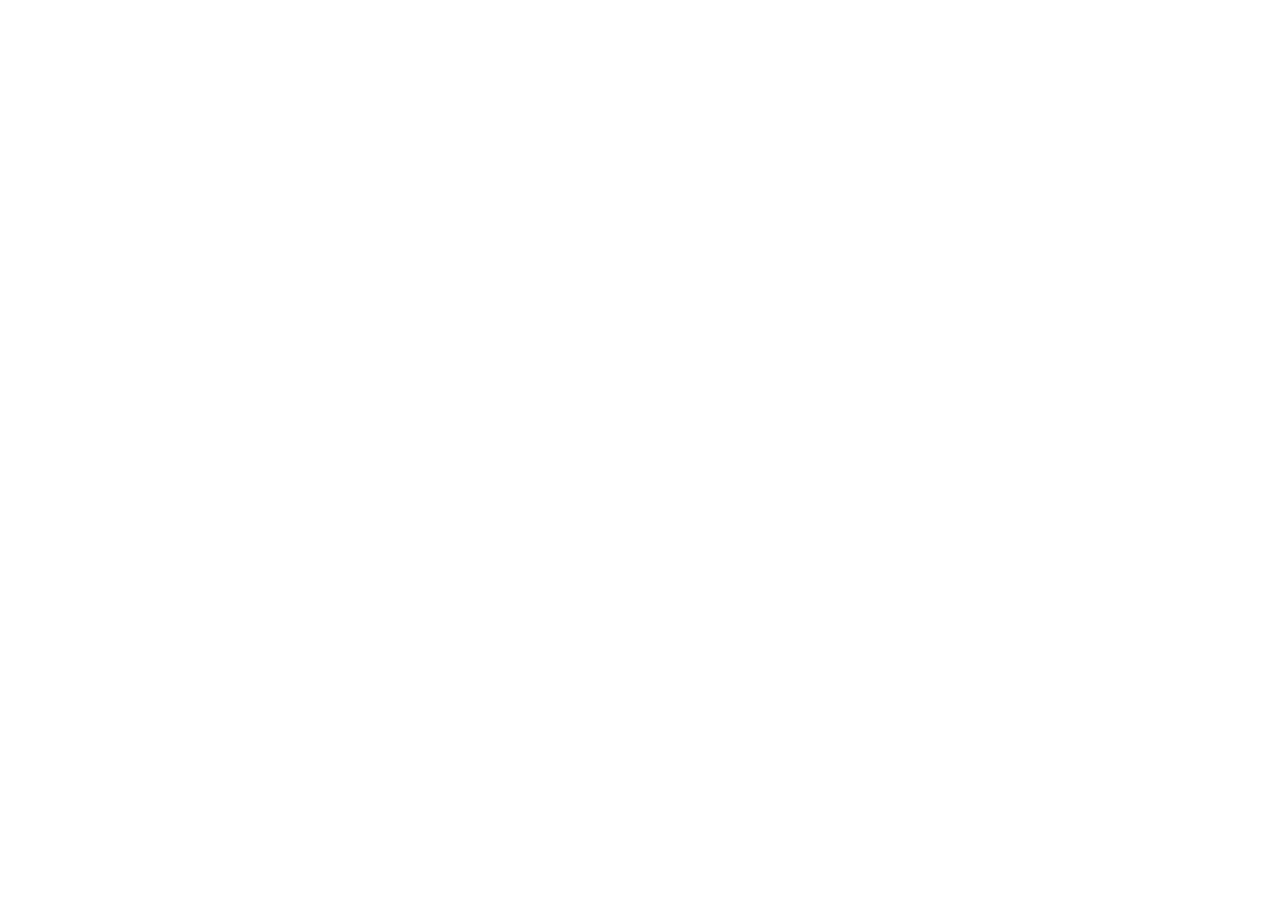
==== index.html @ 077f10c7 "second commit" ====
<!DOCTYPE html>
<html lang="en">
<head>
    <meta charset="UTF-8">
    <meta name="viewport" content="width=device-width, initial-scale=1.0">
    <title>Document</title>
    <link rel="stylesheet" href="./styles/style.css">
</head>
<body>
    
</body>
</html>
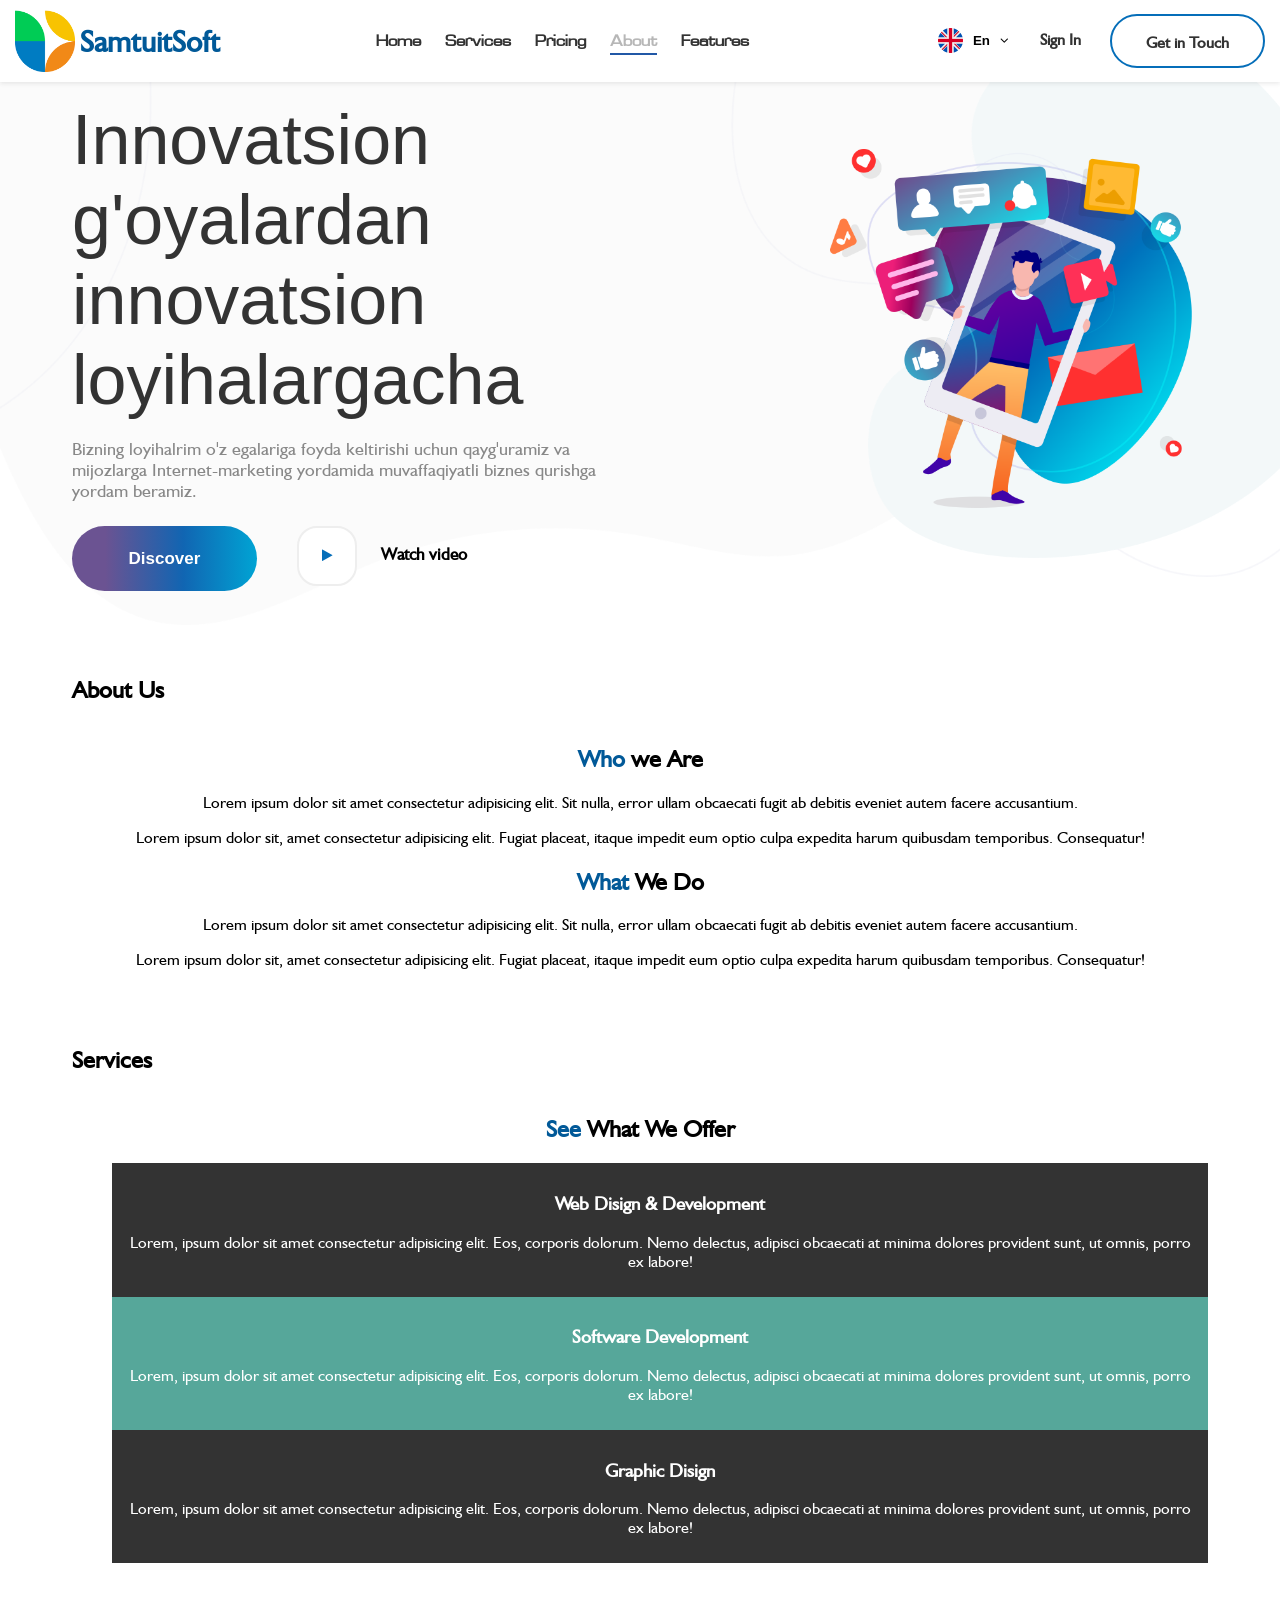
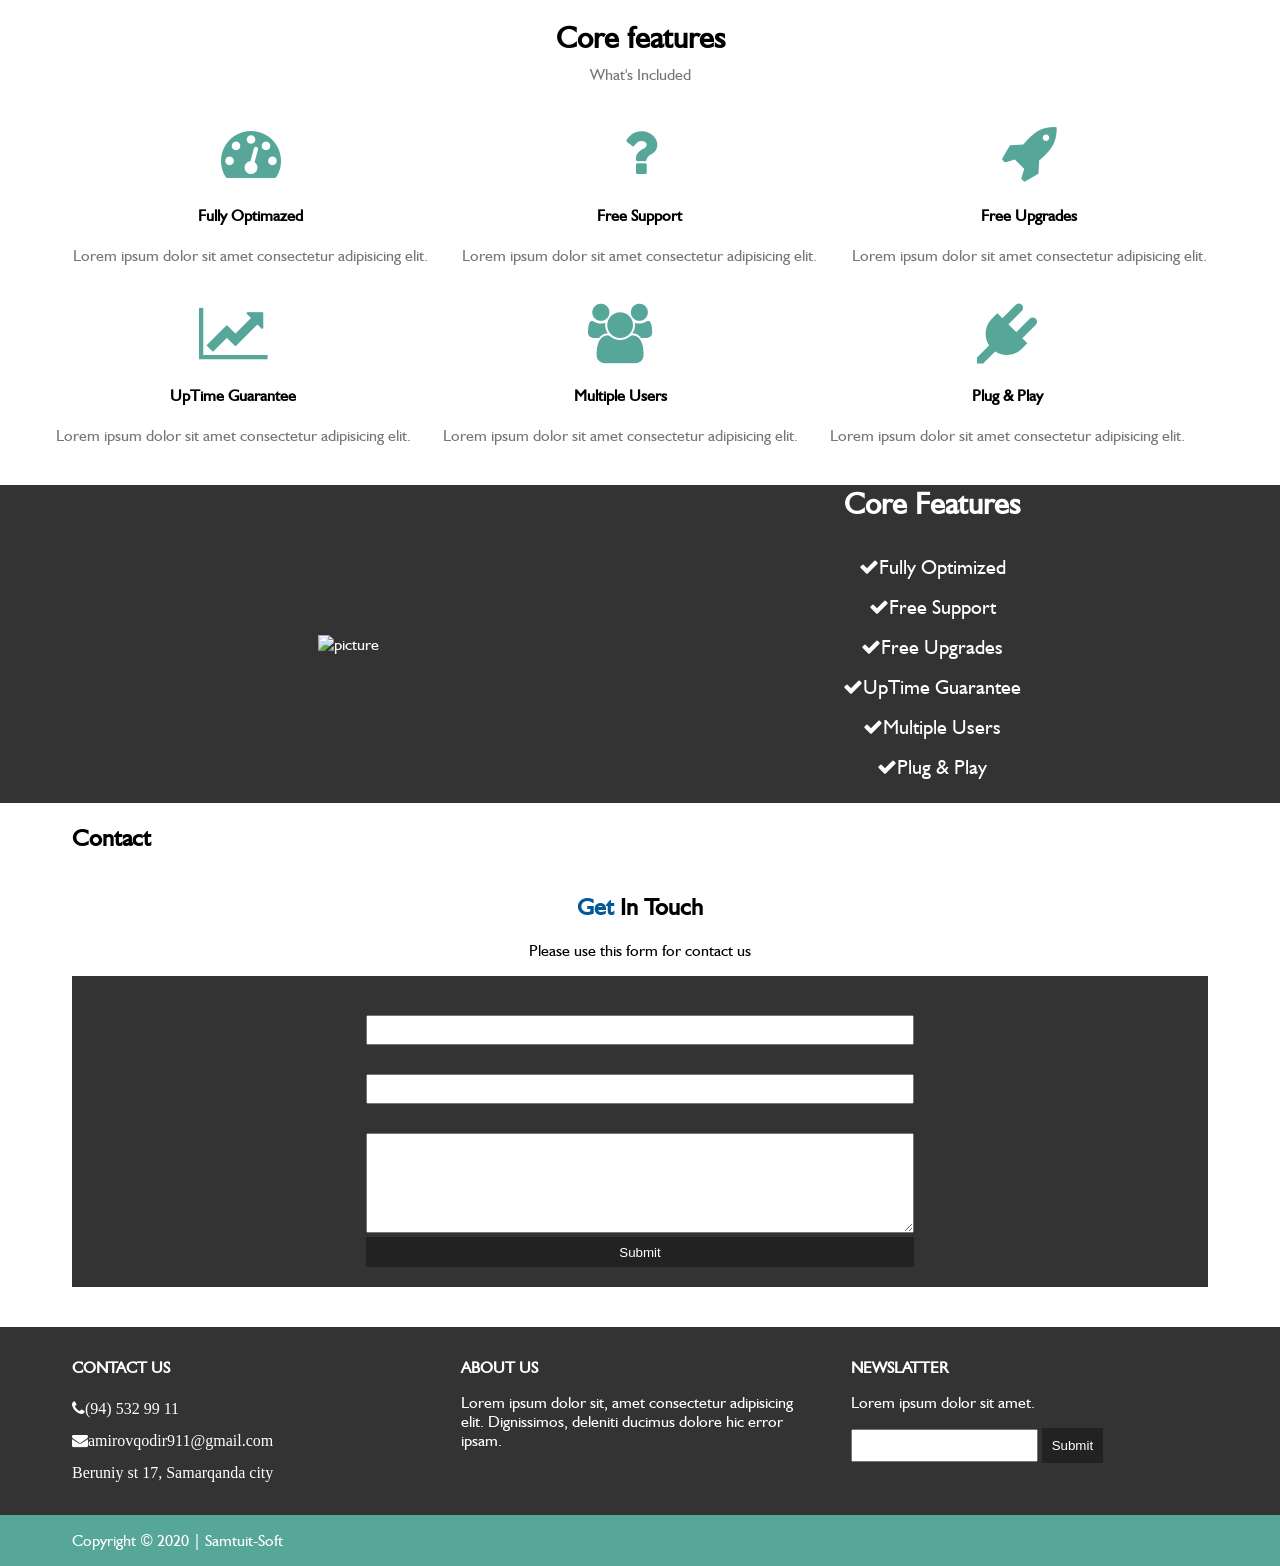
==== commit cec01dae: "heaer is ready" ====
--- a/index.html
+++ b/index.html
@@ -1,12 +1,348 @@
 <!DOCTYPE html>
 <html lang="en">
+
 <head>
     <meta charset="UTF-8">
-    <meta name="viewport" content="width=device-width, initial-scale=1.0">
-    <title>Document</title>
-    <link rel="stylesheet" href="./styles/style.css">
+    <meta name="viewport" content="width=device-width, user-scalable=no, initial-scale=1.0, maximum-scale=1.0, minimum-scale=1.0">
+    <meta http-equiv="X-UA-Compatible" content="ie=edge">
+    <title>Samtuit-Soft LCC</title>
+    <link rel="stylesheet" href="./css/style.css">
+    <link rel="stylesheet" href="./css/flexboxgrid.css ">
+    <link rel="stylesheet" href="./css/libs/font-awesome-4.2.0/css/font-awesome.min.css">
+    <link rel="shortcut icon" href="./images/ico.png" type="image/x-icon">
+
+    <script src="./js/script.js"></script>
 </head>
+
 <body>
-    
+
+
+
+    <!--header-->
+    <header id="main-header">
+        <div class="header-container">
+            <div class="row middle-xs middle-sm middle-md middle-lg">
+                <div class=" col-xs-12 col-sm-12  col-md-2 col-lg-3 main-menu">
+                    <div class="logo">
+                            <a href="#"><img src="./images/samLogo.png" alt="logoSamtuit">
+                            <h1><span class="primary-text">SamtuitSoft</span></h1>
+                        </a>
+                    </div>
+                    <div class="menu-icon">
+                        <button onclick="openSideMenu()" class="open-menu-btn"><i class="fa fa-bars"></i></button>
+                    </div>
+                </div>
+                <div id="sideNav" class="col-xs-12 col-sm-12 col-md-10 col-lg-9 ">
+                    <div id="menu-side" class="flex-side">
+                        <nav id="navbar">
+                            <ul>
+                                <li><a href="#" onclick='return openSideMenu()'>Home</a></li>
+                                <li><a href="#services" onclick='return openSideMenu()'>Services</a></li>
+                                <li><a href="#pricing" onclick='return openSideMenu()'>Pricing</a></li>
+                                <li class="current"><a href="#aboutus"  onclick='return openSideMenu()'>About</a></li>
+                                <li><a href="#features" onclick='return openSideMenu()'>Features</a></li>
+                            </ul>
+                        </nav>
+                        <div class="top-action">
+                            <div class="choose-lang">
+                                <div class="current-lang">
+                                    <button id="lang" onclick="openMenu()"> <img id="lang" src="./images/eng.png"
+                                            alt="lang_flag">
+                                        <span>En</span>
+                                        <i class="fa fa-angle-down"></i>
+                                    </button>
+                                </div>
+                                <div class="wrap-items" id="wrap-Nav">
+                                    <ul class="list">
+                                        <li class="item eng active">English</li>
+                                        <li class="item rus ">Русский</li>
+                                        <li class="item uz ">O'zbek</li>
+                                    </ul>
+                                </div>
+                            </div>
+                            <div class="auth-btns">
+                                <a class="sign-in" href="#"  onclick='return openSideMenu()'>Sign In</a>
+                                <a href="#contact" class="get-in-touch btn"  onclick='return openSideMenu()'>Get in Touch</a>
+                            </div>
+                        </div>
+                    </div>
+                </div>
+            </div>
+        </div>
+    </header>
+
+    <!--Showcase-->
+    <section id="showcase">
+        <div class="container">
+            <div class="row middle-xs middle-sm middle-md middle-lg">
+                <div class="col-xs-12 col-sm-12 col-md-6 col-lg-6">
+                    <h2>Innovatsion g'oyalardan innovatsion loyihalargacha</h2>
+                    <p>Bizning loyihalrim o'z egalariga foyda keltirishi uchun qayg'uramiz va mijozlarga
+                        Internet-marketing yordamida muvaffaqiyatli biznes qurishga yordam beramiz.</p>
+                    <div class="buttons">
+                        <div>
+                            <button class="btn discover">Discover</button>
+                        </div>
+                        <div>
+                            <button id="watch" class="btn play"><i class="fa fa-play"></i></button>
+                            <label for="watch">Watch video</label>
+                        </div>
+                    </div>
+                </div>
+                <div class="col-xs-12 col-sm-12 col-md-6 col-lg-6">
+                    <img src="./images/shape_2.png" alt="shape" class="right-bg">
+                </div>
+            </div>
+        </div>
+    </section>
+
+    <!-- About Us -->
+    <section id="aboutus">
+        <!-- Subheader -->
+        <div id="subheader">
+            <div class="container">
+                <div class="row">
+                    <div class="col-xs-12 col-sm-12 col-md-12 col-lg-12">
+                        <h2>About Us</h2>
+                    </div>
+                </div>
+            </div>
+        </div>
+
+        <!--Main page-->
+        <section id="page" class="about">
+            <div class="container">
+                <div class="row center-xs center-sm center-md center-lg">
+                    <div class="col-xs-12 col-sm-12 col-md-12 col-lg-12">
+                        <h2><span class="primary-text">Who</span> we Are</h2>
+                        <p>Lorem ipsum dolor sit amet consectetur adipisicing elit. Sit nulla, error ullam obcaecati
+                            fugit ab debitis eveniet autem facere accusantium.</p>
+                        <p>Lorem ipsum dolor sit, amet consectetur adipisicing elit. Fugiat placeat, itaque impedit eum
+                            optio culpa expedita harum quibusdam temporibus. Consequatur!</p>
+                        <h2><span class="primary-text">What</span> We Do</h2>
+                        <p>Lorem ipsum dolor sit amet consectetur adipisicing elit. Sit nulla, error ullam obcaecati
+                            fugit ab debitis eveniet autem facere accusantium.</p>
+                        <p>Lorem ipsum dolor sit, amet consectetur adipisicing elit. Fugiat placeat, itaque impedit eum
+                            optio culpa expedita harum quibusdam temporibus. Consequatur!</p>
+                    </div>
+                </div>
+            </div>
+        </section>
+
+        <!-- Services -->
+
+        <section id="services">
+
+            <!-- Subheader -->
+            <div id="subheader">
+                <div class="container">
+                    <div class="row">
+                        <div class="col-xs-12 col-sm-12 col-md-12 col-lg-12">
+                            <h2>Services</h2>
+                        </div>
+                    </div>
+                </div>
+            </div>
+
+            <!--Main page-->
+            <section id="page" class="service">
+                <div class="container">
+                    <div class="row center-xs center-sm center-md center-lg">
+                        <div class="col-xs-12 col-sm-12 col-md-12 col-lg-12">
+                            <h2><span class="primary-text">See</span> What We Offer</h2>
+                            <ul>
+                                <li>
+                                    <h3>Web Disign & Development</h3>
+                                    <p>
+                                        Lorem, ipsum dolor sit amet consectetur adipisicing elit. Eos, corporis dolorum.
+                                        Nemo delectus, adipisci obcaecati at minima dolores provident sunt, ut omnis,
+                                        porro ex labore!
+                                    </p>
+                                </li>
+                                <li>
+                                    <h3>Software Development</h3>
+                                    <p>
+                                        Lorem, ipsum dolor sit amet consectetur adipisicing elit. Eos, corporis dolorum.
+                                        Nemo delectus, adipisci obcaecati at minima dolores provident sunt, ut omnis,
+                                        porro ex labore!
+                                    </p>
+                                </li>
+                                <li>
+                                    <h3>Graphic Disign</h3>
+                                    <p>
+                                        Lorem, ipsum dolor sit amet consectetur adipisicing elit. Eos, corporis dolorum.
+                                        Nemo delectus, adipisci obcaecati at minima dolores provident sunt, ut omnis,
+                                        porro ex labore!
+                                    </p>
+                                </li>
+                            </ul>
+
+                        </div>
+                    </div>
+                </div>
+            </section>
+
+        </section>
+
+    </section>
+    <!--Features-->
+    <section id="features">
+        <div class="container">
+            <div class="row center-xs center-sm center-md center-lg">
+                <div class="col-xs-12 col-sm-12 col-md-12 col-lg-12">
+                    <h2>Core features</h2>
+                    <p>What's Included</p>
+
+                    <!--Icon row 1-->
+                    <div class="row">
+                        <div class="col-xs-12 col-sm-4 col-md-4 col-lg-4">
+                            <div class="fa fa-dashboard"></div><br>
+                            <h4>Fully Optimazed</h4>
+                            <p>Lorem ipsum dolor sit amet consectetur adipisicing elit.</p>
+                        </div>
+                        <div class="col-xs-12 col-sm-4 col-md-4 col-lg-4">
+                            <div class="fa fa-question"></div><br>
+                            <h4>Free Support</h4>
+                            <p>Lorem ipsum dolor sit amet consectetur adipisicing elit.</p>
+                        </div>
+                        <div class="col-xs-12 col-sm-4 col-md-4 col-lg-4">
+                            <div class="fa fa-rocket"></div><br>
+                            <h4>Free Upgrades</h4>
+                            <p>Lorem ipsum dolor sit amet consectetur adipisicing elit.</p>
+                        </div>
+
+                        <!--Icon row 2-->
+                        <div class="row">
+                            <div class="col-xs-12 col-sm-4 col-md-4 col-lg-4">
+                                <div class="fa fa-line-chart"></div><br>
+                                <h4>UpTime Guarantee</h4>
+                                <p>Lorem ipsum dolor sit amet consectetur adipisicing elit.</p>
+                            </div>
+                            <div class="col-xs-12 col-sm-4 col-md-4 col-lg-4">
+                                <div class="fa fa-users"></div><br>
+                                <h4>Multiple Users</h4>
+                                <p>Lorem ipsum dolor sit amet consectetur adipisicing elit.</p>
+                            </div>
+                            <div class="col-xs-12 col-sm-4 col-md-4 col-lg-4">
+                                <div class="fa fa-plug"></div><br>
+                                <h4>Plug & Play</h4>
+                                <p>Lorem ipsum dolor sit amet consectetur adipisicing elit.</p>
+                            </div>
+                        </div>
+                    </div>
+                </div>
+            </div>
+    </section>
+
+    <!--Info section-->
+    <section id="info">
+        <div class="container">
+            <div class="row center-xs center-sm center-md center-lg middle-xs middle-sm middle-md middle-lg">
+                <div class="col-xs-12 col-sm-6 col-md-6  col-lg-6">
+                    <img src="./images/HTML5.svg.png" alt="picture">
+                </div>
+                <div class="col-xs-12 col-sm-6 col-md-6  col-lg-6">
+                    <h2>Core Features</h2>
+                    <ul>
+                        <li><i class="fa fa-check"></i>Fully Optimized</li>
+                        <li><i class="fa fa-check"></i>Free Support</li>
+                        <li><i class="fa fa-check"></i>Free Upgrades</li>
+                        <li><i class="fa fa-check"></i>UpTime Guarantee</li>
+                        <li><i class="fa fa-check"></i>Multiple Users</li>
+                        <li><i class="fa fa-check"></i>Plug & Play</li>
+                    </ul>
+                </div>
+            </div>
+        </div>
+    </section>
+
+    <!-- Contact -->
+
+    <section id="contact">
+
+        <!-- Subheader -->
+        <div id="subheader">
+            <div class="container">
+                <div class="row">
+                    <div class="col-xs-12 col-sm-12 col-md-12 col-lg-12">
+                        <h2>Contact</h2>
+                    </div>
+                </div>
+            </div>
+        </div>
+
+        <!--Main page-->
+        <section id="page" class="contact">
+            <div class="container">
+                <div class="row center-xs center-sm center-md center-lg">
+                    <div class="col-xs-12 col-sm-12 col-md-12 col-lg-12">
+                        <h2><span class="primary-text">Get</span> In Touch</h2>
+                        <p>Please use this form for contact us</p>
+                        <form action="#" method="GET">
+                            <div>
+                                <label for="name"></label><br>
+                                <input type="text" name="name">
+                            </div>
+                            <div>
+                                <label for="name"></label><br>
+                                <input type="text" name="email">
+                            </div>
+                            <div>
+                                <label for="messsage"></label><br>
+                                <textarea name="message"></textarea>
+                            </div>
+                            <button type="submit" name="button">Submit</button>
+                        </form>
+                    </div>
+                </div>
+            </div>
+        </section>
+    </section>
+
+    <!-- Company -->
+    <section id="company">
+        <div class="container">
+            <div class="row">
+                <div class="col-xs-12 col-sm-12 col-md-4 col-lg-4">
+                    <h4>Contact Us</h4>
+                    <ul>
+                        <li><i class="fa fa-phone">(94) 532 99 11</i></li>
+                        <li><i class="fa fa-envelope">amirovqodir911@gmail.com</i></li>
+                        <li><i class="fa fa-map">Beruniy st 17, Samarqanda city</i></li>
+                    </ul>
+                </div>
+                <div class="col-xs-12 col-sm-12 col-md-4 col-lg-4">
+                    <h4>About Us</h4>
+                    <p>Lorem ipsum dolor sit, amet consectetur adipisicing elit. Dignissimos, deleniti ducimus dolore
+                        hic error ipsam.</p>
+                </div>
+                <div class="col-xs-12 col-sm-12 col-md-4 col-lg-4">
+                    <h4>Newslatter</h4>
+                    <p>Lorem ipsum dolor sit amet.</p>
+                    <form action="#">
+                        <input type="text" name="email">
+                        <button type="submit" name="button">Submit</button>
+                    </form>
+                </div>
+            </div>
+        </div>
+
+    </section>
+
+    <!--Footer-->
+    <footer id="main-footer">
+        <div class="container">
+            <div class="row">
+                <div class="col-xs-12 col-sm-12 col-md-12 col-lg-12">
+                    <p>Copyright &copy; 2020 | Samtuit-Soft</p>
+                </div>
+            </div>
+        </div>
+        <div class="row">
+            <div class="col-xs- col-sm-12 col-md-12 col-lg-12"></div>
+        </div>
+    </footer>
+
 </body>
+
 </html>
--- a/css/style.css
+++ b/css/style.css
@@ -0,0 +1,587 @@
+* {
+    box-sizing: border-box;
+}
+
+@font-face {
+    font-family: "blinkmacsystem-menu";
+    src: url(./fonts/menu.ttf);
+}
+@font-face {
+    font-family: "blinkmacsystem-text";
+    src: url(./fonts/text.ttf);
+}
+
+body {
+    font-family: 'blinkmacsystem-text', sans-serif;
+    font-size: 16px;
+    margin: 0;
+    padding: 0;
+    overflow-x: hidden;
+}
+
+@media (max-width: 770px){
+    .container {
+        padding-left: 15px;
+        padding-right: 15px;
+    }
+}
+.container {
+    margin: auto
+}
+
+/* COMMON CLASSES */
+
+.primary-text {
+    color: #015998 ;
+
+}
+
+.primary-background {
+    background: #56a79a;
+}
+
+/* HEADER */
+
+#main-header {
+    box-sizing: border-box;
+    position: fixed;
+    z-index: 5;
+    -webkit-box-shadow: 0 1px 5px 0 rgba(36,36,36,.12);
+    box-shadow: 0 1px 5px 0 rgba(36,36,36,.12);
+    background-color: #fff;
+    width: 100%;
+    padding: 0 15px;
+    font-weight: 700;
+}
+
+#main-header .logo h1 {
+    margin: 0;
+    font-size: 30px;
+    display: inline-block;
+    margin-left: 5px;
+    
+}
+
+#main-header .main-menu {
+    display: flex;
+    justify-content: space-between;
+    align-items: center;
+
+
+}
+#main-header .open-menu-btn {
+    background: none;
+    border: none;
+    outline: none;
+    font-size: 20px;
+    display: none;
+}
+
+#main-header .open-menu-btn:hover {
+    cursor: pointer;
+}
+
+@media (min-width: 1200px) {
+    #main-header {
+        padding: 10px 15px;
+    }
+}
+
+#main-header .logo {
+    display: inline-block;
+    width: 100%;
+    
+}
+
+#main-header .logo a {
+    cursor: pointer;
+    text-decoration: none;
+    display: flex;
+    flex-wrap: row;
+    justify-content: flex-start;
+    align-items: center;
+}
+
+#main-header .logo img{
+    width: 60px;
+}
+
+
+.flex-side {
+    display: flex;
+    justify-content: space-between;
+    align-items: center;
+}
+
+.top-action {
+    display: flex;
+    align-items: center;
+    justify-content: space-between;
+}
+
+@media (max-width: 990px) {
+    #main-header .logo {
+        margin: 10px 0;
+    }
+    #main-header .open-menu-btn {
+        display: inline-block;
+    }
+    .flex-side {
+        visibility: hidden;
+        position: absolute;
+    }
+    .openSideMenu .flex-side {
+        visibility: visible;
+        position: absolute;
+        left: 0;
+        width: 100%;
+        height: calc(100vh - 59px);
+        background-color: #fff;
+        color: #333;
+        display: flex;
+        flex-direction: column;
+        align-items: flex-start;
+        justify-content: flex-start;
+    }
+    .openSideMenu .flex-side #navbar {
+        width: 100%;
+    }
+    .openSideMenu .flex-side #navbar ul {
+        margin: 0;
+        padding: 0;
+        list-style-type: none;
+        width: 100%;
+        
+    }
+    .openSideMenu .flex-side #navbar ul li {
+        
+        display: block;
+        width: 100%;
+        padding-left: 15px;
+        border-top: 1px solid #f2f2f2;
+        
+    }
+    .openSideMenu .flex-side #navbar ul li:last-child {
+        border-bottom: 1px solid #f2f2f2;
+    }
+    .openSideMenu .flex-side #navbar ul li a {
+        display: block;
+        text-decoration: none;
+        padding: 17px 0;
+        color: inherit;
+    }
+
+    .openSideMenu .top-action {
+        margin-top: 20px;
+        display: flex;
+        flex-direction: column;
+        align-items: flex-start;
+    }
+
+    .openSideMenu .choose-lang {
+        margin-left: 25px;
+        margin-bottom: 15px;
+    }
+
+    .openSideMenu #lang {
+        padding-left: 0;
+    }
+
+    .openSideMenu a.sign-in {
+        color: inherit;
+        text-decoration: inherit;
+    }
+
+    .openSideMenu a.sign-in:hover {
+        border-bottom: 2px solid #2158a6;
+        padding-bottom: 3px;
+    }
+    .openSideMenu #wrap-Nav {
+        position: absolute;
+        visibility: hidden;
+        z-index: 10;
+        display: block;
+        top: 8px;
+        left: -5px;
+        
+    }
+}
+
+
+/* .current-lang {
+    
+} */
+
+.current-lang button {
+    display: flex;
+    align-items: center;
+    background: #fff;
+    outline: none;
+    border: 0;
+}
+.current-lang button span {
+    padding: 0 10px;
+    font-weight: 700;
+}
+
+.current-lang button:hover {
+    cursor: pointer;
+}
+
+.current-lang img {
+    width: 25px;
+}
+@media (min-width: 990px) {
+   
+    #menu-side {
+        display: flex;
+    }
+    #navbar li {
+        display: inline;
+        padding-right: 20px;
+        list-style-type: none;
+    }
+    
+    #navbar a,  a.sign-in {
+        text-decoration: none;
+        color: #333;
+    }
+    
+    #navbar li.current a, #navbar a:hover, a.sign-in:hover, .wrap-items .list .active {
+        color: #b7b7b7;
+        border-bottom: 2px solid #2158a6;
+        padding-bottom: 3px;
+    }
+    
+    #wrap-Nav{
+        visibility: hidden;
+    }
+}
+#navbar {
+    font-family: "blinkmacsystem-menu";
+    color: #333;
+    font-size: 1em;
+}
+
+.wrap-items {
+    display: inline-block;
+    width: 160px;
+    background-color: #2f3c46;
+    padding: 40px 0;
+    position: absolute;
+    top: 60px;
+    right: 225px;
+}
+
+.wrap-items .list {
+    margin: 0;
+    padding: 0;
+    list-style-type: none;
+    display: flex;
+    flex-direction: column;
+    align-items: center;
+    color: #fff;
+    font-size: 14px;
+}
+
+.wrap-items .list .item {
+    padding: 8px;
+    font-weight: 200;
+}
+
+
+.wrap-items .list .item:hover {
+    cursor: pointer;
+}
+
+.auth-btns, .auth-btns .get-in-touch  {
+    margin-left: 25px;
+}
+
+.get-in-touch {
+    display: inline-block;
+    box-sizing: border-box;
+    width: 155px;
+    height: 54px;
+    
+}
+
+.btn {
+    display: inline-block;
+    box-sizing: border-box;
+    background: #fff;
+    vertical-align: middle;
+    line-height: 54px;
+    text-align: center;
+    border-radius: 90px;
+    text-decoration: none;
+    color: #333;
+    border: 2px solid #056eb9;
+    font-weight: 700;
+    outline: none;
+
+}
+
+.get-in-touch:hover {
+    transition: 0.5s;
+    background: linear-gradient(90deg,#6b5392 0,#6b5392 18%,#1165b2 60%,#00a4d4 100%);
+    color: #fff;
+    cursor: pointer;
+}
+
+
+/* ShOWCASE */
+
+#showcase {
+    box-sizing: content-box;
+    display: block;
+    background: url(../images/bg_1.png) no-repeat;
+    background-position-x: center;
+    background-position-y: bottom;
+    background-size: cover;
+    margin-bottom: 30px;
+    height: 525px;
+    width: 100%;
+    padding: 50px 0;
+}
+
+#showcase .container {
+    margin-top: 50px;
+}
+
+#showcase h2 {
+    font-family: sans-serif;
+    font-size: 70px;
+    color: #333;
+    font-weight: 100;
+    margin: 0;
+
+}
+
+#showcase p {
+    font-family: "blinkmacsystem-text" ;
+    color: #888888;
+    font-size: 18px;
+}
+
+#showcase .buttons {
+    margin-top: 25px;
+    font-size: 17px;
+    font-weight: 700;
+    display: flex;
+}
+
+#showcase .discover {
+    border: 0;
+    width: 185px;
+    margin-right: 40px;
+    margin-bottom: 25px;
+    height: 65px;
+    font-weight: 700;
+    font-size: inherit;
+    color: white;
+    background: linear-gradient(90deg,#6b5392 0,#6b5392 18%,#1165b2 60%,#00a4d4 100%);
+}
+
+#showcase .btn:hover {
+    transition: 0.5s;
+    background: none;
+    background-color: #2d3a49 !important;
+    cursor: pointer;
+    color: white;
+}
+
+#showcase label:hover {
+    cursor: pointer;
+}
+
+#showcase .play {
+    width: 60px;
+    height: 60px;
+    border-radius: 20px;
+    margin-right: 20px;
+    border-color: #eeeeee;
+    color: #056eb9;
+}
+
+.right-bg {
+    visibility: hidden;
+}
+
+
+
+@media (min-width: 990px) {
+    .right-bg {
+        visibility: visible;
+        position: absolute;
+        top: 25px;
+        right: 0;
+        width: 450px;
+    }
+}
+
+/* FEATURES */
+
+#features h2 {
+    font-size: 30px;
+    margin: 0;
+    padding-bottom: 10px;
+
+}
+
+#features p {
+    color: #777;
+    margin: 0;
+    margin-bottom: 40px;
+}
+
+#features .fa {
+    font-size: 60px;
+    color: #56a79a;
+}
+    
+
+/* INFO  */
+
+#info {
+    background: #333 url(../images/inform.jpg) no-repeat center center;
+    background-size: cover;
+    color: #fff;
+}
+
+#info h2 {
+    font-size: 30px;
+    margin: 0;
+    padding-bottom: 10px;
+
+}
+
+#info ul {
+    list-style-type: none;
+    padding: 0;
+}
+
+#info li {
+    line-height: 2em;
+    font-size: 20px;
+}
+
+
+/* COMPANY */
+
+#company {
+    background: #333;
+    color: #fff;
+    padding: 10px 0;
+
+}
+
+#company h4 {
+    text-transform: uppercase;
+    margin-bottom: 0;
+}
+
+#company ul {
+    padding: 0;
+    list-style: none;
+    line-height: 2em;
+}
+
+#company button {
+    background: #222;
+    color: #fff;
+    padding: 10px;
+    border: 0;
+
+}
+
+#company input {
+    padding: 7px;
+}
+
+
+/* FOOTER */
+
+#main-footer {
+    background: #56a79a;
+    color: white;
+}
+
+/* PAGE */
+
+#page {
+    margin-bottom: 40px;
+}
+
+/* SERVICES */
+
+.service ul li {
+    list-style: none;
+    padding: 10px;
+}
+
+.service ul li:nth-child(odd){
+    background-color: #333;
+    color: #fff;
+
+}
+.service ul li:nth-child(even){
+    background-color: #56a79a;
+    color: #fff;
+
+}
+
+/* CONTACT */
+#contact form {
+    background: #333;
+    color: #fff;
+    padding: 20px;
+}
+
+.contact form input[type="text"] {
+    width: 50%;
+    height: 30px;
+    margin-bottom: 10px;
+}
+
+.contact form textarea {
+    width: 50%;
+    height: 100px;
+}
+
+.contact form button {
+    width: 50%;
+    height: 30px;
+    padding: 10 0;
+    border: 0;
+    background-color: #222;
+    color: #fff;
+}
+
+.contact form label {
+    text-transform: uppercase;
+}
+
+/* MEDIA QUERIES */
+
+@media (max-width: 800px) {
+    #showcase h2 {
+        font-size: 55px;
+        display: inline-block;
+        width: 60%;
+    }
+
+}
+@media (max-width: 580px) {
+    #showcase h2 {
+        font-size: 40px;
+        display: inline-block;
+        width: 60%;
+
+    }
+    #showcase .buttons {
+        flex-direction: column;
+    }
+
+}
+
--- a/css/flexboxgrid.css
+++ b/css/flexboxgrid.css
@@ -0,0 +1,894 @@
+/* Uncomment and set these variables to customize the grid. */
+
+.container-fluid {
+  margin-right: auto;
+  margin-left: auto;
+  padding-right: 2rem;
+  padding-left: 2rem;
+}
+
+.row {
+  box-sizing: border-box;
+  display: -ms-flexbox;
+  display: -webkit-box;
+  display: flex;
+  -ms-flex: 0 1 auto;
+  -webkit-box-flex: 0;
+  flex: 0 1 auto;
+  -ms-flex-direction: row;
+  -webkit-box-orient: horizontal;
+  -webkit-box-direction: normal;
+  flex-direction: row;
+  -ms-flex-wrap: wrap;
+  flex-wrap: wrap;
+  margin-right: -1rem;
+  margin-left: -1rem;
+}
+
+.row.reverse {
+  -ms-flex-direction: row-reverse;
+  -webkit-box-orient: horizontal;
+  -webkit-box-direction: reverse;
+  flex-direction: row-reverse;
+}
+
+.col.reverse {
+  -ms-flex-direction: column-reverse;
+  -webkit-box-orient: vertical;
+  -webkit-box-direction: reverse;
+  flex-direction: column-reverse;
+}
+
+.col-xs,
+.col-xs-1,
+.col-xs-2,
+.col-xs-3,
+.col-xs-4,
+.col-xs-5,
+.col-xs-6,
+.col-xs-7,
+.col-xs-8,
+.col-xs-9,
+.col-xs-10,
+.col-xs-11,
+.col-xs-12 {
+  box-sizing: border-box;
+  -ms-flex: 0 0 auto;
+  -webkit-box-flex: 0;
+  flex: 0 0 auto;
+  padding-right: 1rem;
+  padding-left: 1rem;
+}
+
+.col-xs {
+  -webkit-flex-grow: 1;
+  -ms-flex-positive: 1;
+  -webkit-box-flex: 1;
+  flex-grow: 1;
+  -ms-flex-preferred-size: 0;
+  flex-basis: 0;
+  max-width: 100%;
+}
+
+.col-xs-1 {
+  -ms-flex-preferred-size: 8.333%;
+  flex-basis: 8.333%;
+  max-width: 8.333%;
+}
+
+.col-xs-2 {
+  -ms-flex-preferred-size: 16.667%;
+  flex-basis: 16.667%;
+  max-width: 16.667%;
+}
+
+.col-xs-3 {
+  -ms-flex-preferred-size: 25%;
+  flex-basis: 25%;
+  max-width: 25%;
+}
+
+.col-xs-4 {
+  -ms-flex-preferred-size: 33.333%;
+  flex-basis: 33.333%;
+  max-width: 33.333%;
+}
+
+.col-xs-5 {
+  -ms-flex-preferred-size: 41.667%;
+  flex-basis: 41.667%;
+  max-width: 41.667%;
+}
+
+.col-xs-6 {
+  -ms-flex-preferred-size: 50%;
+  flex-basis: 50%;
+  max-width: 50%;
+}
+
+.col-xs-7 {
+  -ms-flex-preferred-size: 58.333%;
+  flex-basis: 58.333%;
+  max-width: 58.333%;
+}
+
+.col-xs-8 {
+  -ms-flex-preferred-size: 66.667%;
+  flex-basis: 66.667%;
+  max-width: 66.667%;
+}
+
+.col-xs-9 {
+  -ms-flex-preferred-size: 75%;
+  flex-basis: 75%;
+  max-width: 75%;
+}
+
+.col-xs-10 {
+  -ms-flex-preferred-size: 83.333%;
+  flex-basis: 83.333%;
+  max-width: 83.333%;
+}
+
+.col-xs-11 {
+  -ms-flex-preferred-size: 91.667%;
+  flex-basis: 91.667%;
+  max-width: 91.667%;
+}
+
+.col-xs-12 {
+  -ms-flex-preferred-size: 100%;
+  flex-basis: 100%;
+  max-width: 100%;
+}
+
+.col-xs-offset-1 {
+  margin-left: 8.333%;
+}
+
+.col-xs-offset-2 {
+  margin-left: 16.667%;
+}
+
+.col-xs-offset-3 {
+  margin-left: 25%;
+}
+
+.col-xs-offset-4 {
+  margin-left: 33.333%;
+}
+
+.col-xs-offset-5 {
+  margin-left: 41.667%;
+}
+
+.col-xs-offset-6 {
+  margin-left: 50%;
+}
+
+.col-xs-offset-7 {
+  margin-left: 58.333%;
+}
+
+.col-xs-offset-8 {
+  margin-left: 66.667%;
+}
+
+.col-xs-offset-9 {
+  margin-left: 75%;
+}
+
+.col-xs-offset-10 {
+  margin-left: 83.333%;
+}
+
+.col-xs-offset-11 {
+  margin-left: 91.667%;
+}
+
+.start-xs {
+  -ms-flex-pack: start;
+  -webkit-box-pack: start;
+  justify-content: flex-start;
+  text-align: start;
+}
+
+.center-xs {
+  -ms-flex-pack: center;
+  -webkit-box-pack: center;
+  justify-content: center;
+  text-align: center;
+}
+
+.end-xs {
+  -ms-flex-pack: end;
+  -webkit-box-pack: end;
+  justify-content: flex-end;
+  text-align: end;
+}
+
+.top-xs {
+  -ms-flex-align: start;
+  -webkit-box-align: start;
+  align-items: flex-start;
+}
+
+.middle-xs {
+  -ms-flex-align: center;
+  -webkit-box-align: center;
+  align-items: center;
+}
+
+.bottom-xs {
+  -ms-flex-align: end;
+  -webkit-box-align: end;
+  align-items: flex-end;
+}
+
+.around-xs {
+  -ms-flex-pack: distribute;
+  justify-content: space-around;
+}
+
+.between-xs {
+  -ms-flex-pack: justify;
+  -webkit-box-pack: justify;
+  justify-content: space-between;
+}
+
+.first-xs {
+  -ms-flex-order: -1;
+  -webkit-box-ordinal-group: 0;
+  order: -1;
+}
+
+.last-xs {
+  -ms-flex-order: 1;
+  -webkit-box-ordinal-group: 2;
+  order: 1;
+}
+
+@media only screen and (min-width: 48em) {
+  .container {
+    width: 46rem;
+  }
+
+  .col-sm,
+  .col-sm-1,
+  .col-sm-2,
+  .col-sm-3,
+  .col-sm-4,
+  .col-sm-5,
+  .col-sm-6,
+  .col-sm-7,
+  .col-sm-8,
+  .col-sm-9,
+  .col-sm-10,
+  .col-sm-11,
+  .col-sm-12 {
+    box-sizing: border-box;
+    -ms-flex: 0 0 auto;
+    -webkit-box-flex: 0;
+    flex: 0 0 auto;
+    padding-right: 1rem;
+    padding-left: 1rem;
+  }
+
+  .col-sm {
+    -webkit-flex-grow: 1;
+    -ms-flex-positive: 1;
+    -webkit-box-flex: 1;
+    flex-grow: 1;
+    -ms-flex-preferred-size: 0;
+    flex-basis: 0;
+    max-width: 100%;
+  }
+
+  .col-sm-1 {
+    -ms-flex-preferred-size: 8.333%;
+    flex-basis: 8.333%;
+    max-width: 8.333%;
+  }
+
+  .col-sm-2 {
+    -ms-flex-preferred-size: 16.667%;
+    flex-basis: 16.667%;
+    max-width: 16.667%;
+  }
+
+  .col-sm-3 {
+    -ms-flex-preferred-size: 25%;
+    flex-basis: 25%;
+    max-width: 25%;
+  }
+
+  .col-sm-4 {
+    -ms-flex-preferred-size: 33.333%;
+    flex-basis: 33.333%;
+    max-width: 33.333%;
+  }
+
+  .col-sm-5 {
+    -ms-flex-preferred-size: 41.667%;
+    flex-basis: 41.667%;
+    max-width: 41.667%;
+  }
+
+  .col-sm-6 {
+    -ms-flex-preferred-size: 50%;
+    flex-basis: 50%;
+    max-width: 50%;
+  }
+
+  .col-sm-7 {
+    -ms-flex-preferred-size: 58.333%;
+    flex-basis: 58.333%;
+    max-width: 58.333%;
+  }
+
+  .col-sm-8 {
+    -ms-flex-preferred-size: 66.667%;
+    flex-basis: 66.667%;
+    max-width: 66.667%;
+  }
+
+  .col-sm-9 {
+    -ms-flex-preferred-size: 75%;
+    flex-basis: 75%;
+    max-width: 75%;
+  }
+
+  .col-sm-10 {
+    -ms-flex-preferred-size: 83.333%;
+    flex-basis: 83.333%;
+    max-width: 83.333%;
+  }
+
+  .col-sm-11 {
+    -ms-flex-preferred-size: 91.667%;
+    flex-basis: 91.667%;
+    max-width: 91.667%;
+  }
+
+  .col-sm-12 {
+    -ms-flex-preferred-size: 100%;
+    flex-basis: 100%;
+    max-width: 100%;
+  }
+
+  .col-sm-offset-1 {
+    margin-left: 8.333%;
+  }
+
+  .col-sm-offset-2 {
+    margin-left: 16.667%;
+  }
+
+  .col-sm-offset-3 {
+    margin-left: 25%;
+  }
+
+  .col-sm-offset-4 {
+    margin-left: 33.333%;
+  }
+
+  .col-sm-offset-5 {
+    margin-left: 41.667%;
+  }
+
+  .col-sm-offset-6 {
+    margin-left: 50%;
+  }
+
+  .col-sm-offset-7 {
+    margin-left: 58.333%;
+  }
+
+  .col-sm-offset-8 {
+    margin-left: 66.667%;
+  }
+
+  .col-sm-offset-9 {
+    margin-left: 75%;
+  }
+
+  .col-sm-offset-10 {
+    margin-left: 83.333%;
+  }
+
+  .col-sm-offset-11 {
+    margin-left: 91.667%;
+  }
+
+  .start-sm {
+    -ms-flex-pack: start;
+    -webkit-box-pack: start;
+    justify-content: flex-start;
+    text-align: start;
+  }
+
+  .center-sm {
+    -ms-flex-pack: center;
+    -webkit-box-pack: center;
+    justify-content: center;
+    text-align: center;
+  }
+
+  .end-sm {
+    -ms-flex-pack: end;
+    -webkit-box-pack: end;
+    justify-content: flex-end;
+    text-align: end;
+  }
+
+  .top-sm {
+    -ms-flex-align: start;
+    -webkit-box-align: start;
+    align-items: flex-start;
+  }
+
+  .middle-sm {
+    -ms-flex-align: center;
+    -webkit-box-align: center;
+    align-items: center;
+  }
+
+  .bottom-sm {
+    -ms-flex-align: end;
+    -webkit-box-align: end;
+    align-items: flex-end;
+  }
+
+  .around-sm {
+    -ms-flex-pack: distribute;
+    justify-content: space-around;
+  }
+
+  .between-sm {
+    -ms-flex-pack: justify;
+    -webkit-box-pack: justify;
+    justify-content: space-between;
+  }
+
+  .first-sm {
+    -ms-flex-order: -1;
+    -webkit-box-ordinal-group: 0;
+    order: -1;
+  }
+
+  .last-sm {
+    -ms-flex-order: 1;
+    -webkit-box-ordinal-group: 2;
+    order: 1;
+  }
+}
+
+@media only screen and (min-width: 62em) {
+  .container {
+    width: 61rem;
+  }
+
+  .col-md,
+  .col-md-1,
+  .col-md-2,
+  .col-md-3,
+  .col-md-4,
+  .col-md-5,
+  .col-md-6,
+  .col-md-7,
+  .col-md-8,
+  .col-md-9,
+  .col-md-10,
+  .col-md-11,
+  .col-md-12 {
+    box-sizing: border-box;
+    -ms-flex: 0 0 auto;
+    -webkit-box-flex: 0;
+    flex: 0 0 auto;
+    padding-right: 1rem;
+    padding-left: 1rem;
+  }
+
+  .col-md {
+    -webkit-flex-grow: 1;
+    -ms-flex-positive: 1;
+    -webkit-box-flex: 1;
+    flex-grow: 1;
+    -ms-flex-preferred-size: 0;
+    flex-basis: 0;
+    max-width: 100%;
+  }
+
+  .col-md-1 {
+    -ms-flex-preferred-size: 8.333%;
+    flex-basis: 8.333%;
+    max-width: 8.333%;
+  }
+
+  .col-md-2 {
+    -ms-flex-preferred-size: 16.667%;
+    flex-basis: 16.667%;
+    max-width: 16.667%;
+  }
+
+  .col-md-3 {
+    -ms-flex-preferred-size: 25%;
+    flex-basis: 25%;
+    max-width: 25%;
+  }
+
+  .col-md-4 {
+    -ms-flex-preferred-size: 33.333%;
+    flex-basis: 33.333%;
+    max-width: 33.333%;
+  }
+
+  .col-md-5 {
+    -ms-flex-preferred-size: 41.667%;
+    flex-basis: 41.667%;
+    max-width: 41.667%;
+  }
+
+  .col-md-6 {
+    -ms-flex-preferred-size: 50%;
+    flex-basis: 50%;
+    max-width: 50%;
+  }
+
+  .col-md-7 {
+    -ms-flex-preferred-size: 58.333%;
+    flex-basis: 58.333%;
+    max-width: 58.333%;
+  }
+
+  .col-md-8 {
+    -ms-flex-preferred-size: 66.667%;
+    flex-basis: 66.667%;
+    max-width: 66.667%;
+  }
+
+  .col-md-9 {
+    -ms-flex-preferred-size: 75%;
+    flex-basis: 75%;
+    max-width: 75%;
+  }
+
+  .col-md-10 {
+    -ms-flex-preferred-size: 83.333%;
+    flex-basis: 83.333%;
+    max-width: 83.333%;
+  }
+
+  .col-md-11 {
+    -ms-flex-preferred-size: 91.667%;
+    flex-basis: 91.667%;
+    max-width: 91.667%;
+  }
+
+  .col-md-12 {
+    -ms-flex-preferred-size: 100%;
+    flex-basis: 100%;
+    max-width: 100%;
+  }
+
+  .col-md-offset-1 {
+    margin-left: 8.333%;
+  }
+
+  .col-md-offset-2 {
+    margin-left: 16.667%;
+  }
+
+  .col-md-offset-3 {
+    margin-left: 25%;
+  }
+
+  .col-md-offset-4 {
+    margin-left: 33.333%;
+  }
+
+  .col-md-offset-5 {
+    margin-left: 41.667%;
+  }
+
+  .col-md-offset-6 {
+    margin-left: 50%;
+  }
+
+  .col-md-offset-7 {
+    margin-left: 58.333%;
+  }
+
+  .col-md-offset-8 {
+    margin-left: 66.667%;
+  }
+
+  .col-md-offset-9 {
+    margin-left: 75%;
+  }
+
+  .col-md-offset-10 {
+    margin-left: 83.333%;
+  }
+
+  .col-md-offset-11 {
+    margin-left: 91.667%;
+  }
+
+  .start-md {
+    -ms-flex-pack: start;
+    -webkit-box-pack: start;
+    justify-content: flex-start;
+    text-align: start;
+  }
+
+  .center-md {
+    -ms-flex-pack: center;
+    -webkit-box-pack: center;
+    justify-content: center;
+    text-align: center;
+  }
+
+  .end-md {
+    -ms-flex-pack: end;
+    -webkit-box-pack: end;
+    justify-content: flex-end;
+    text-align: end;
+  }
+
+  .top-md {
+    -ms-flex-align: start;
+    -webkit-box-align: start;
+    align-items: flex-start;
+  }
+
+  .middle-md {
+    -ms-flex-align: center;
+    -webkit-box-align: center;
+    align-items: center;
+  }
+
+  .bottom-md {
+    -ms-flex-align: end;
+    -webkit-box-align: end;
+    align-items: flex-end;
+  }
+
+  .around-md {
+    -ms-flex-pack: distribute;
+    justify-content: space-around;
+  }
+
+  .between-md {
+    -ms-flex-pack: justify;
+    -webkit-box-pack: justify;
+    justify-content: space-between;
+  }
+
+  .first-md {
+    -ms-flex-order: -1;
+    -webkit-box-ordinal-group: 0;
+    order: -1;
+  }
+
+  .last-md {
+    -ms-flex-order: 1;
+    -webkit-box-ordinal-group: 2;
+    order: 1;
+  }
+}
+
+@media only screen and (min-width: 75em) {
+  .container {
+    width: 71rem;
+  }
+
+  .col-lg,
+  .col-lg-1,
+  .col-lg-2,
+  .col-lg-3,
+  .col-lg-4,
+  .col-lg-5,
+  .col-lg-6,
+  .col-lg-7,
+  .col-lg-8,
+  .col-lg-9,
+  .col-lg-10,
+  .col-lg-11,
+  .col-lg-12 {
+    box-sizing: border-box;
+    -ms-flex: 0 0 auto;
+    -webkit-box-flex: 0;
+    flex: 0 0 auto;
+    padding-right: 1rem;
+    padding-left: 1rem;
+  }
+
+  .col-lg {
+    -webkit-flex-grow: 1;
+    -ms-flex-positive: 1;
+    -webkit-box-flex: 1;
+    flex-grow: 1;
+    -ms-flex-preferred-size: 0;
+    flex-basis: 0;
+    max-width: 100%;
+  }
+
+  .col-lg-1 {
+    -ms-flex-preferred-size: 8.333%;
+    flex-basis: 8.333%;
+    max-width: 8.333%;
+  }
+
+  .col-lg-2 {
+    -ms-flex-preferred-size: 16.667%;
+    flex-basis: 16.667%;
+    max-width: 16.667%;
+  }
+
+  .col-lg-3 {
+    -ms-flex-preferred-size: 25%;
+    flex-basis: 25%;
+    max-width: 25%;
+  }
+
+  .col-lg-4 {
+    -ms-flex-preferred-size: 33.333%;
+    flex-basis: 33.333%;
+    max-width: 33.333%;
+  }
+
+  .col-lg-5 {
+    -ms-flex-preferred-size: 41.667%;
+    flex-basis: 41.667%;
+    max-width: 41.667%;
+  }
+
+  .col-lg-6 {
+    -ms-flex-preferred-size: 50%;
+    flex-basis: 50%;
+    max-width: 50%;
+  }
+
+  .col-lg-7 {
+    -ms-flex-preferred-size: 58.333%;
+    flex-basis: 58.333%;
+    max-width: 58.333%;
+  }
+
+  .col-lg-8 {
+    -ms-flex-preferred-size: 66.667%;
+    flex-basis: 66.667%;
+    max-width: 66.667%;
+  }
+
+  .col-lg-9 {
+    -ms-flex-preferred-size: 75%;
+    flex-basis: 75%;
+    max-width: 75%;
+  }
+
+  .col-lg-10 {
+    -ms-flex-preferred-size: 83.333%;
+    flex-basis: 83.333%;
+    max-width: 83.333%;
+  }
+
+  .col-lg-11 {
+    -ms-flex-preferred-size: 91.667%;
+    flex-basis: 91.667%;
+    max-width: 91.667%;
+  }
+
+  .col-lg-12 {
+    -ms-flex-preferred-size: 100%;
+    flex-basis: 100%;
+    max-width: 100%;
+  }
+
+  .col-lg-offset-1 {
+    margin-left: 8.333%;
+  }
+
+  .col-lg-offset-2 {
+    margin-left: 16.667%;
+  }
+
+  .col-lg-offset-3 {
+    margin-left: 25%;
+  }
+
+  .col-lg-offset-4 {
+    margin-left: 33.333%;
+  }
+
+  .col-lg-offset-5 {
+    margin-left: 41.667%;
+  }
+
+  .col-lg-offset-6 {
+    margin-left: 50%;
+  }
+
+  .col-lg-offset-7 {
+    margin-left: 58.333%;
+  }
+
+  .col-lg-offset-8 {
+    margin-left: 66.667%;
+  }
+
+  .col-lg-offset-9 {
+    margin-left: 75%;
+  }
+
+  .col-lg-offset-10 {
+    margin-left: 83.333%;
+  }
+
+  .col-lg-offset-11 {
+    margin-left: 91.667%;
+  }
+
+  .start-lg {
+    -ms-flex-pack: start;
+    -webkit-box-pack: start;
+    justify-content: flex-start;
+    text-align: start;
+  }
+
+  .center-lg {
+    -ms-flex-pack: center;
+    -webkit-box-pack: center;
+    justify-content: center;
+    text-align: center;
+  }
+
+  .end-lg {
+    -ms-flex-pack: end;
+    -webkit-box-pack: end;
+    justify-content: flex-end;
+    text-align: end;
+  }
+
+  .top-lg {
+    -ms-flex-align: start;
+    -webkit-box-align: start;
+    align-items: flex-start;
+  }
+
+  .middle-lg {
+    -ms-flex-align: center;
+    -webkit-box-align: center;
+    align-items: center;
+  }
+
+  .bottom-lg {
+    -ms-flex-align: end;
+    -webkit-box-align: end;
+    align-items: flex-end;
+  }
+
+  .around-lg {
+    -ms-flex-pack: distribute;
+    justify-content: space-around;
+  }
+
+  .between-lg {
+    -ms-flex-pack: justify;
+    -webkit-box-pack: justify;
+    justify-content: space-between;
+  }
+
+  .first-lg {
+    -ms-flex-order: -1;
+    -webkit-box-ordinal-group: 0;
+    order: -1;
+  }
+
+  .last-lg {
+    -ms-flex-order: 1;
+    -webkit-box-ordinal-group: 2;
+    order: 1;
+  }
+}
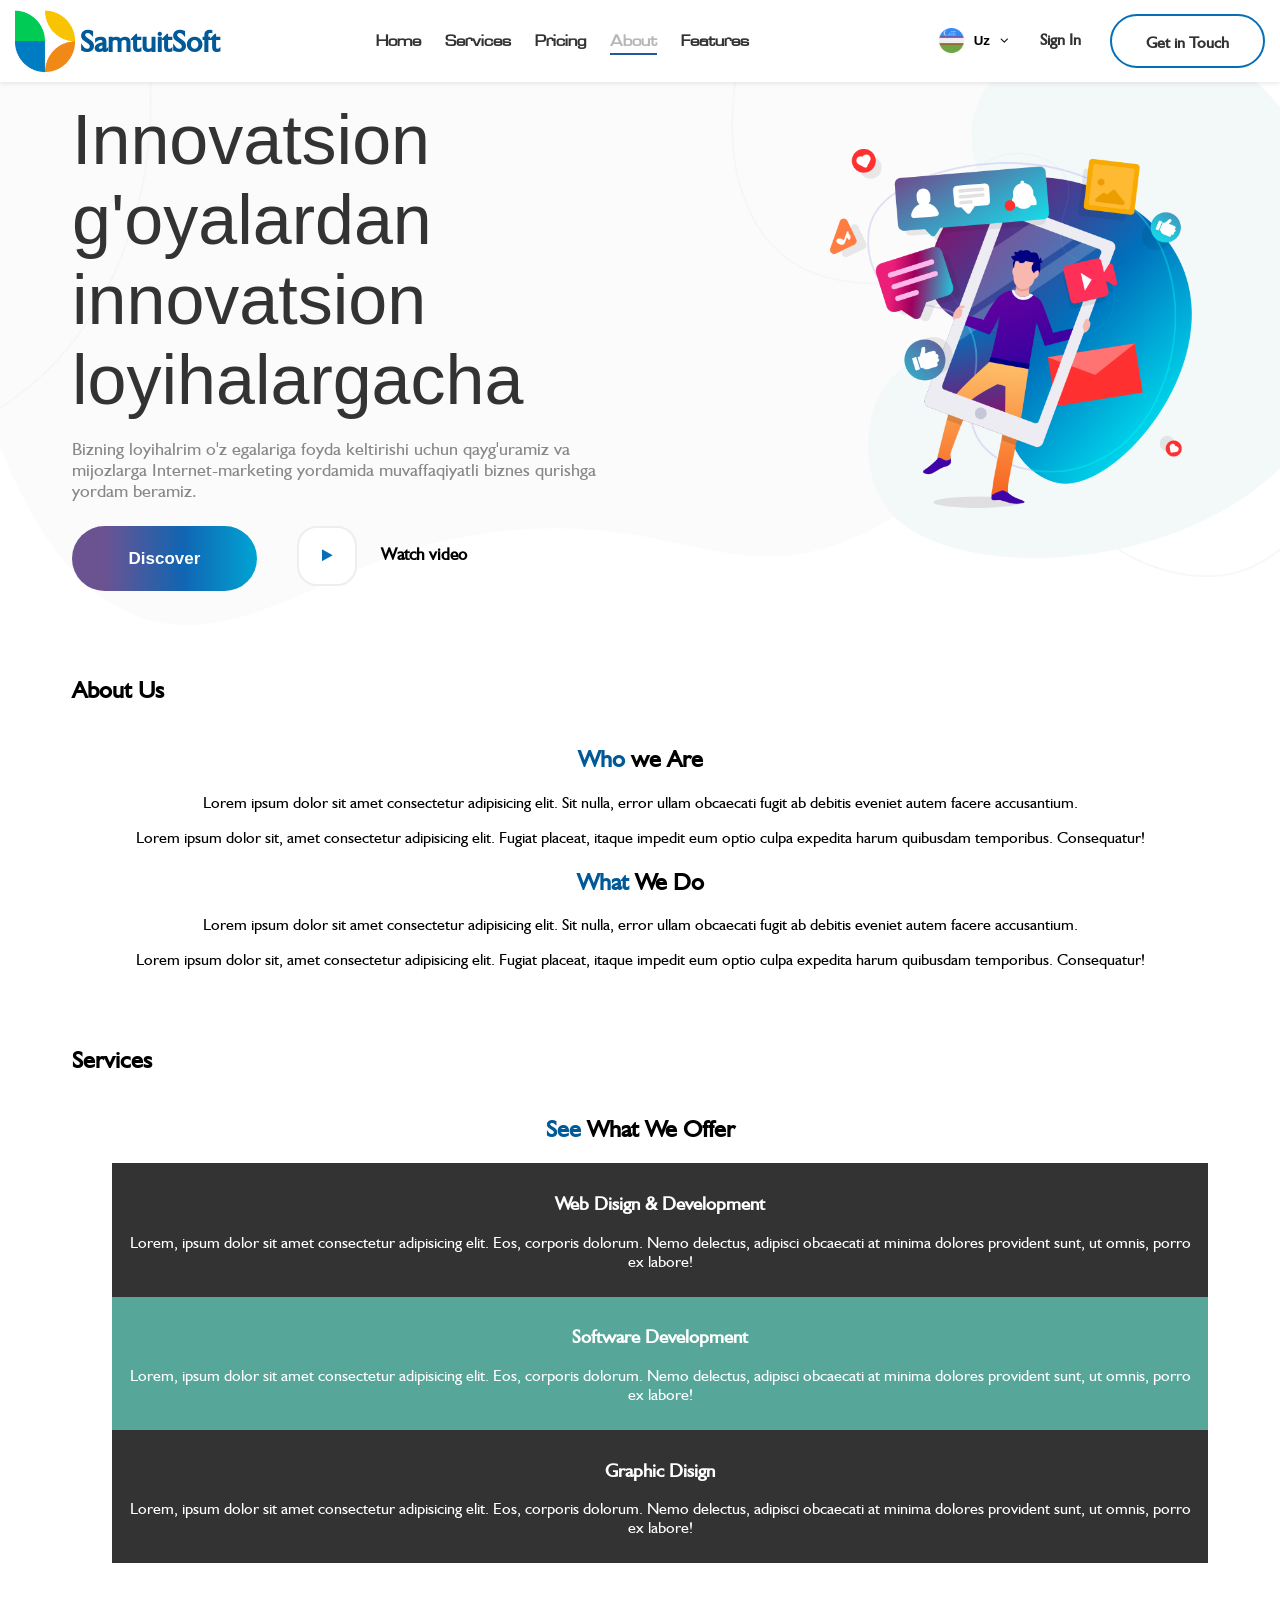
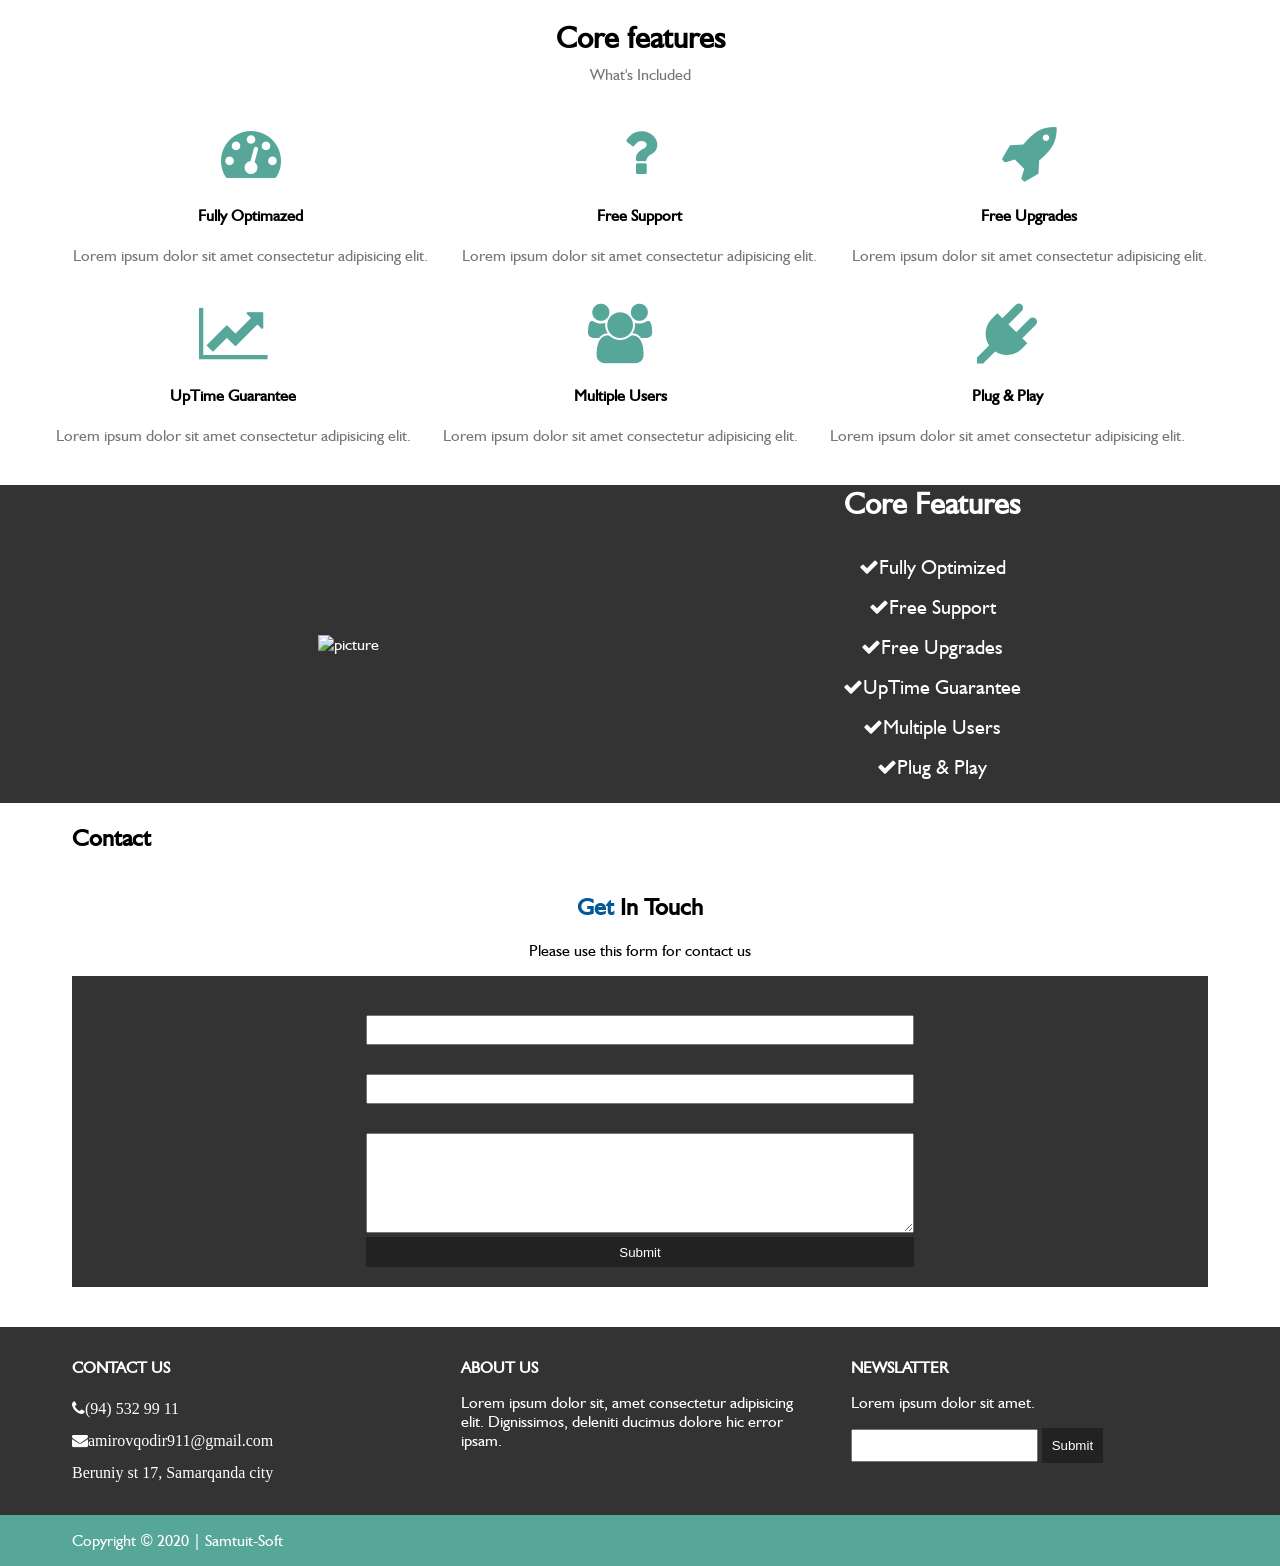
==== commit 4e89fc0c: "wrap-lang menu connected" ====
--- a/index.html
+++ b/index.html
@@ -44,19 +44,19 @@
                             </ul>
                         </nav>
                         <div class="top-action">
-                            <div class="choose-lang">
+                            <div class="choose-lang" id="choose-lang">
                                 <div class="current-lang">
-                                    <button id="lang" onclick="openMenu()"> <img id="lang" src="./images/eng.png"
+                                    <button id="lang" onclick="openMenu()"> <img id="lang" src="./images/uzbekistan.png"
                                             alt="lang_flag">
-                                        <span>En</span>
+                                        <span id="current-lang">Uz</span>
                                         <i class="fa fa-angle-down"></i>
                                     </button>
                                 </div>
                                 <div class="wrap-items" id="wrap-Nav">
                                     <ul class="list">
-                                        <li class="item eng active">English</li>
-                                        <li class="item rus ">Русский</li>
-                                        <li class="item uz ">O'zbek</li>
+                                        <li class="item eng "><button onclick="openMenu(), changeLanguage()">English</button></li>
+                                        <li class="item rus "><button onclick="openMenu(), changeLanguage()">Русский</button></li>
+                                        <li class="item uz active"><button onclick="openMenu(), changeLanguage() ">O'zbek</button></li>
                                     </ul>
                                 </div>
                             </div>
--- a/css/style.css
+++ b/css/style.css
@@ -196,9 +196,9 @@
         border-bottom: 2px solid #2158a6;
         padding-bottom: 3px;
     }
-    .openSideMenu #wrap-Nav {
-        position: absolute;
-        visibility: hidden;
+    .openSideMenu .open-wrap  #wrap-Nav {
+        position: relative;
+        visibility: visible;
         z-index: 10;
         display: block;
         top: 8px;
@@ -253,10 +253,17 @@
         padding-bottom: 3px;
     }
     
-    #wrap-Nav{
-        visibility: hidden;
-    }
-}
+   
+}
+#wrap-Nav{
+    visibility: hidden;
+}
+.wrap-items .list .active {
+    color: #b7b7b7;
+    border-bottom: 2px solid #2158a6;
+    padding-bottom: 3px;
+}
+
 #navbar {
     font-family: "blinkmacsystem-menu";
     color: #333;
@@ -285,12 +292,27 @@
 }
 
 .wrap-items .list .item {
+    display: block;
+    width: 100%;
     padding: 8px;
     font-weight: 200;
-}
-
-
-.wrap-items .list .item:hover {
+    text-align: center;
+    border-bottom: 1px solid #333;
+}
+.wrap-items .list .item:first-child {
+    border-top: 1px solid #333;
+}
+
+.wrap-items .list .item button{
+    display: block;
+    width: 100%;
+    background: none;
+    outline: none;
+    border: none;
+    color: inherit;
+}
+
+.wrap-items .list .item button:hover {
     cursor: pointer;
 }
 
